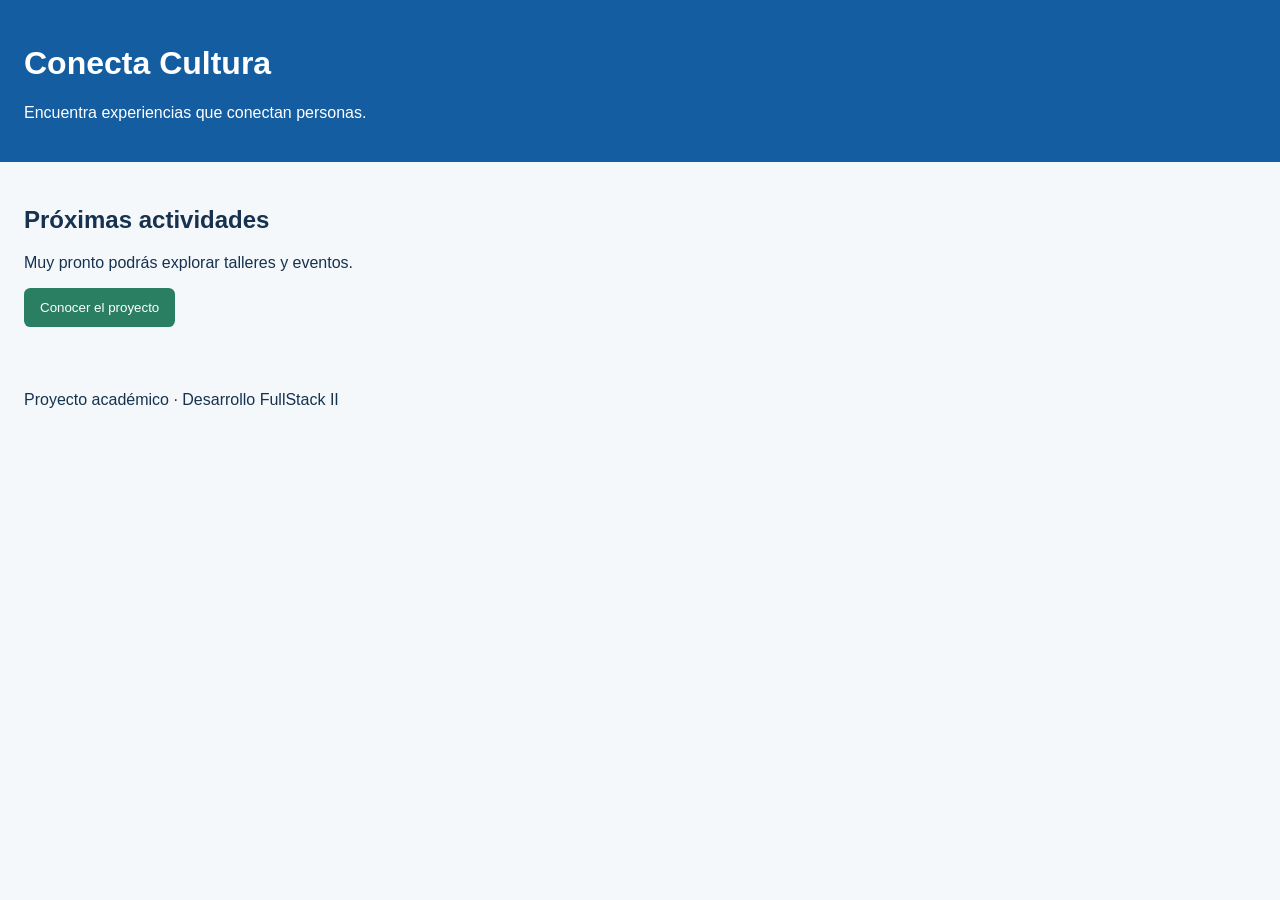
==== index.html @ a5f94ae7 "chore: crear estructura inicial del proyecto" ====
<!DOCTYPE html>
<html lang="es">
<head>
  <meta charset="UTF-8">
  <meta name="viewport" content="width=device-width, initial-scale=1.0">
  <meta name="description" content="Actividades y talleres de Conecta Cultura">
  <title>Conecta Cultura | Inicio</title>
  <link rel="stylesheet" href="assets/css/estilos.css">
</head>
<body>
  <header>
    <h1>Conecta Cultura</h1>
    <p>Encuentra experiencias que conectan personas.</p>
  </header>

  <main>
    <section>
      <h2>Próximas actividades</h2>
      <p>Muy pronto podrás explorar talleres y eventos.</p>
      <button id="boton-bienvenida" type="button">Conocer el proyecto</button>
    </section>
  </main>

  <footer>
    <p>Proyecto académico · Desarrollo FullStack II</p>
  </footer>

  <script src="assets/js/app.js"></script>
</body>
</html>
---- assets/css/estilos.css ----
* {
  box-sizing: border-box;
}

body {
  margin: 0;
  font-family: Arial, sans-serif;
  color: #16324f;
  background-color: #f4f8fb;
}

header,
main,
footer {
  padding: 1.5rem;
}

header {
  color: #ffffff;
  background-color: #145da0;
}

button {
  padding: 0.75rem 1rem;
  color: #ffffff;
  background-color: #2a7f62;
  border: 0;
  border-radius: 0.4rem;
  cursor: pointer;
}
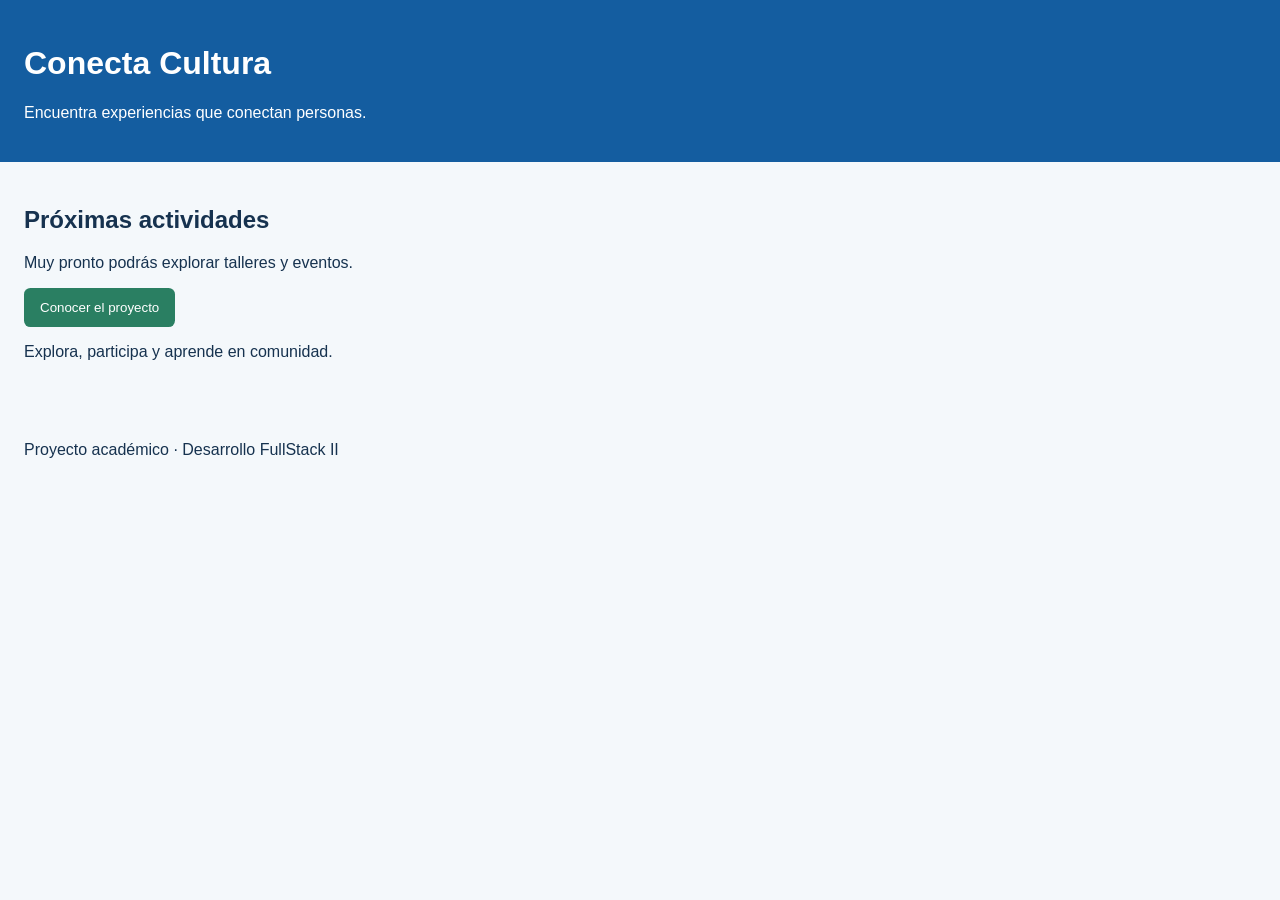
==== commit aa012114: "feat: agregar mensaje principal de la plataforma" ====
--- a/index.html
+++ b/index.html
@@ -19,6 +19,7 @@
       <p>Muy pronto podrás explorar talleres y eventos.</p>
       <button id="boton-bienvenida" type="button">Conocer el proyecto</button>
     </section>
+    <p class="mensaje-inicial">Explora, participa y aprende en comunidad.</p>
   </main>
 
   <footer>
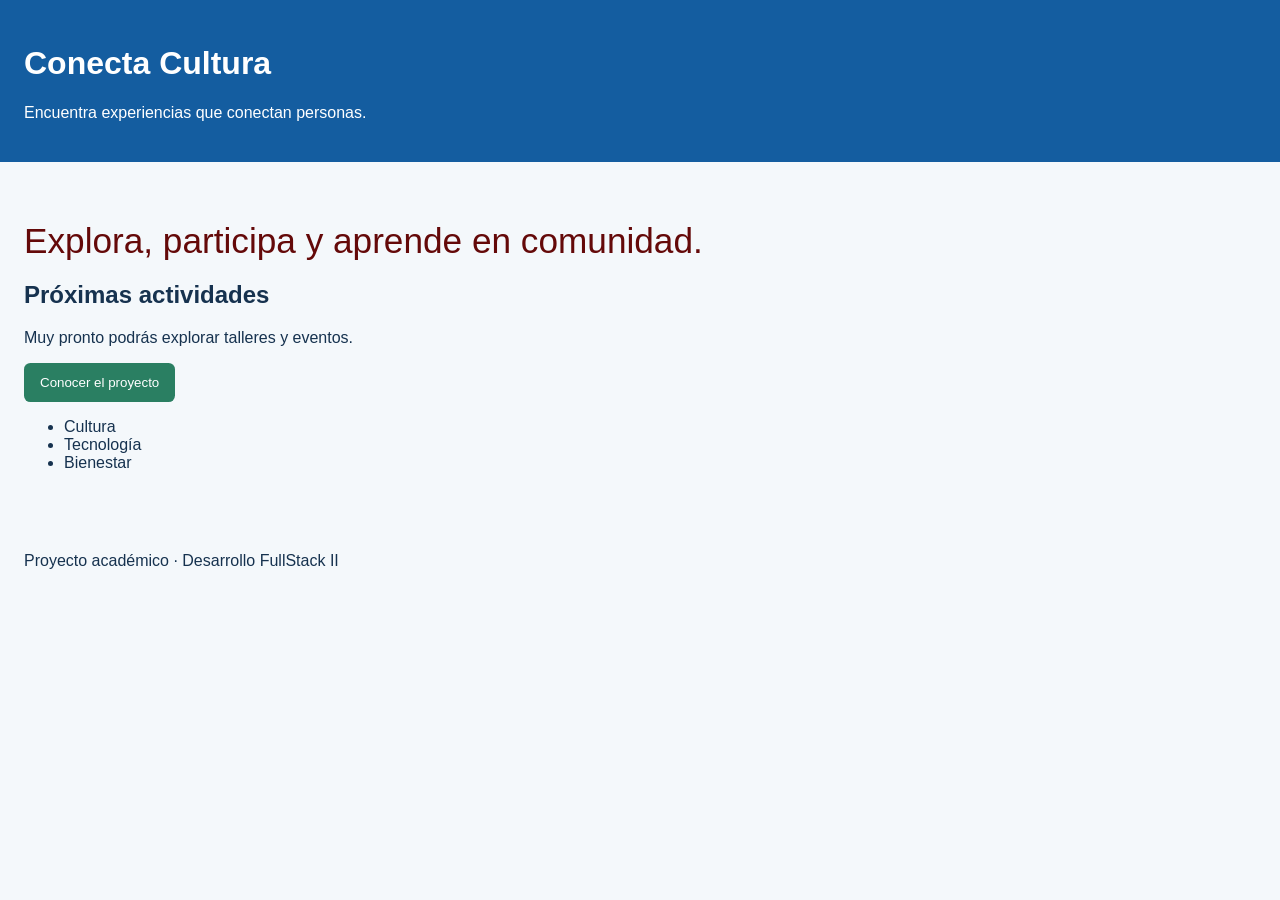
==== commit e86ca963: "feat: personalizar contenido inicial (desafio individual)" ====
--- a/index.html
+++ b/index.html
@@ -14,12 +14,22 @@
   </header>
 
   <main>
+        <p class="mensaje-inicial">Explora, participa y aprende en comunidad.</p>
+
     <section>
       <h2>Próximas actividades</h2>
       <p>Muy pronto podrás explorar talleres y eventos.</p>
       <button id="boton-bienvenida" type="button">Conocer el proyecto</button>
     </section>
-    <p class="mensaje-inicial">Explora, participa y aprende en comunidad.</p>
+
+    <ul id="categorías-actividades">
+        <li>Cultura</li>
+        <li>Tecnología</li>
+        <li>Bienestar</li>
+    </ul>
+      <!-- Las actividades se cargarán aquí mediante JavaScript -->
+
+
   </main>
 
   <footer>
--- a/assets/css/estilos.css
+++ b/assets/css/estilos.css
@@ -28,3 +28,9 @@
   border-radius: 0.4rem;
   cursor: pointer;
 }
+
+.mensaje-inicial {
+  font-size: 2.2rem;
+  margin-bottom: 1rem;
+  color: #640909;
+}
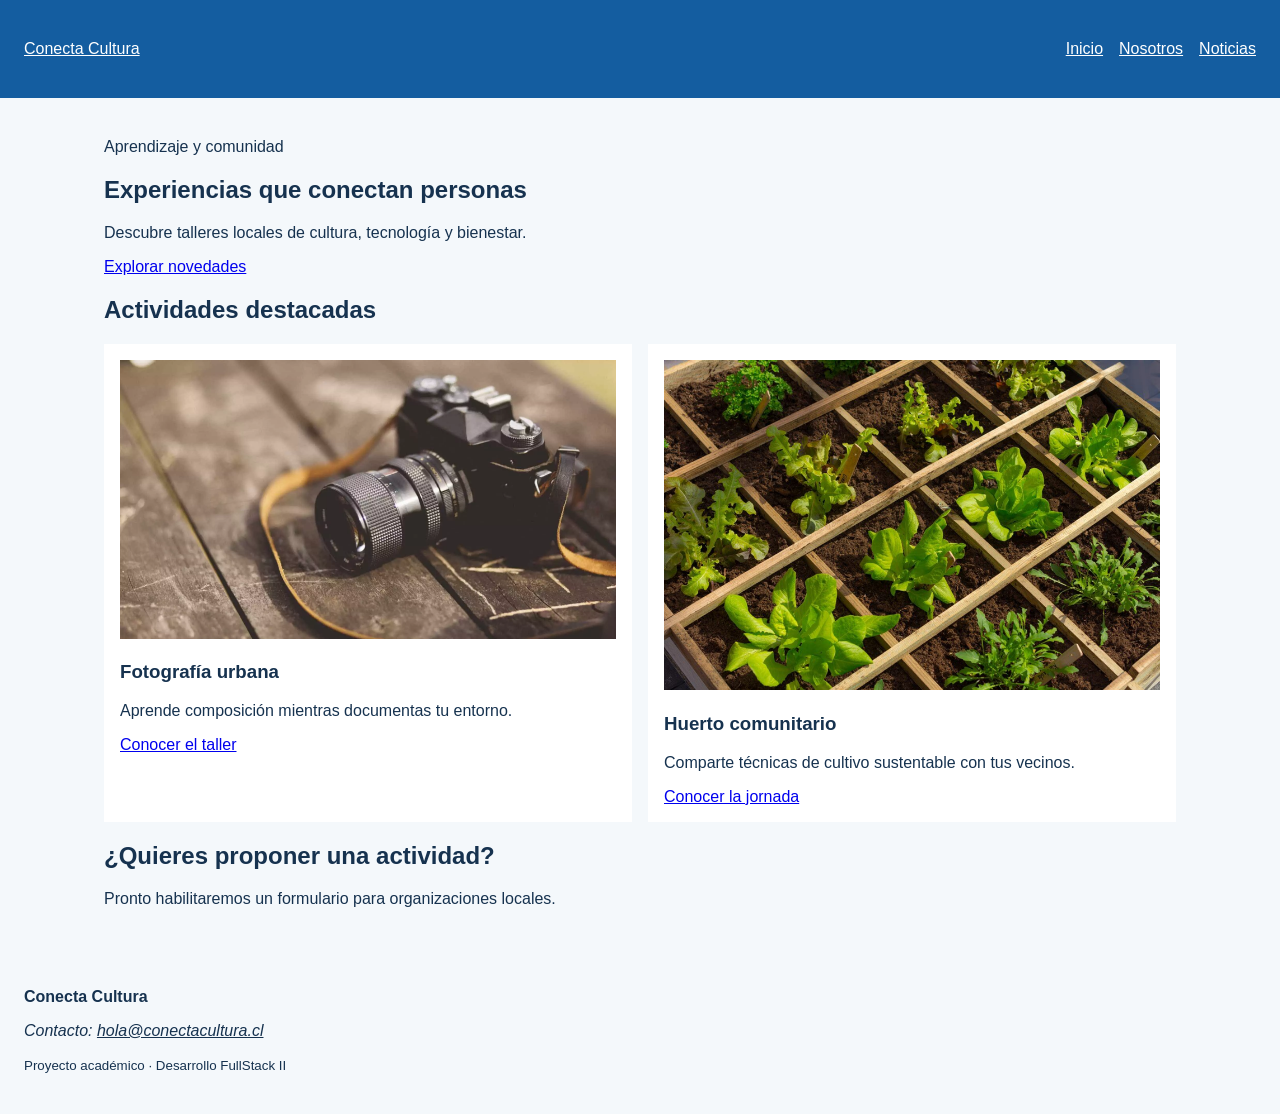
==== commit 3767a380: "feat: construir estructura semántica de inicio y nosotros" ====
--- a/index.html
+++ b/index.html
@@ -3,39 +3,62 @@
 <head>
   <meta charset="UTF-8">
   <meta name="viewport" content="width=device-width, initial-scale=1.0">
-  <meta name="description" content="Actividades y talleres de Conecta Cultura">
-  <title>Conecta Cultura | Inicio</title>
+  <meta name="description" content="Talleres y actividades de Conecta Cultura">
+  <title>Inicio | Conecta Cultura</title>
   <link rel="stylesheet" href="assets/css/estilos.css">
 </head>
 <body>
-  <header>
-    <h1>Conecta Cultura</h1>
-    <p>Encuentra experiencias que conectan personas.</p>
+  <a class="salto-contenido" href="#contenido-principal">Ir al contenido</a>
+  <header class="cabecera-sitio">
+    <a class="marca" href="index.html">Conecta Cultura</a>
+    <nav aria-label="Navegación principal">
+      <ul class="menu">
+        <li><a href="index.html" aria-current="page">Inicio</a></li>
+        <li><a href="nosotros.html">Nosotros</a></li>
+        <li><a href="noticias.html">Noticias</a></li>
+      </ul>
+    </nav>
   </header>
 
-  <main>
-        <p class="mensaje-inicial">Explora, participa y aprende en comunidad.</p>
-
-    <section>
-      <h2>Próximas actividades</h2>
-      <p>Muy pronto podrás explorar talleres y eventos.</p>
-      <button id="boton-bienvenida" type="button">Conocer el proyecto</button>
+  <main id="contenido-principal">
+    <section class="presentacion">
+      <p class="etiqueta">Aprendizaje y comunidad</p>
+      <h1>Experiencias que conectan personas</h1>
+      <p>Descubre talleres locales de cultura, tecnología y bienestar.</p>
+      <a class="boton" href="noticias.html">Explorar novedades</a>
     </section>
 
-    <ul id="categorías-actividades">
-        <li>Cultura</li>
-        <li>Tecnología</li>
-        <li>Bienestar</li>
-    </ul>
-      <!-- Las actividades se cargarán aquí mediante JavaScript -->
+    <section aria-labelledby="titulo-actividades">
+      <h2 id="titulo-actividades">Actividades destacadas</h2>
+      <div class="grilla-tarjetas">
+        <article class="tarjeta">
+          <img src="assets/img/fotografia.jpg"
+               alt="Participantes fotografiando edificios del barrio">
+          <h3>Fotografía urbana</h3>
+          <p>Aprende composición mientras documentas tu entorno.</p>
+          <a href="noticia-detalle-1.html">Conocer el taller</a>
+        </article>
+        <article class="tarjeta">
+          <img src="assets/img/huerto.jpg"
+               alt="Manos plantando una hierba en un huerto comunitario">
+          <h3>Huerto comunitario</h3>
+          <p>Comparte técnicas de cultivo sustentable con tus vecinos.</p>
+          <a href="noticia-detalle-2.html">Conocer la jornada</a>
+        </article>
+      </div>
+    </section>
 
-
+    <aside class="aviso" aria-labelledby="titulo-aviso">
+      <h2 id="titulo-aviso">¿Quieres proponer una actividad?</h2>
+      <p>Pronto habilitaremos un formulario para organizaciones locales.</p>
+    </aside>
   </main>
 
-  <footer>
-    <p>Proyecto académico · Desarrollo FullStack II</p>
+  <footer class="pie-sitio">
+    <p><strong>Conecta Cultura</strong></p>
+    <address>Contacto: <a href="mailto:hola@conectacultura.cl">hola@conectacultura.cl</a></address>
+    <p><small>Proyecto académico · Desarrollo FullStack II</small></p>
   </footer>
-
   <script src="assets/js/app.js"></script>
 </body>
 </html>
--- a/assets/css/estilos.css
+++ b/assets/css/estilos.css
@@ -33,4 +33,57 @@
   font-size: 2.2rem;
   margin-bottom: 1rem;
   color: #640909;
-}+}
+
+.cabecera-sitio,
+.menu,
+.grilla-tarjetas {
+  display: flex;
+  gap: 1rem;
+}
+
+.cabecera-sitio {
+  align-items: center;
+  justify-content: space-between;
+}
+
+.menu {
+  padding: 0;
+  list-style: none;
+}
+
+.marca,
+.menu a,
+.pie-sitio a {
+  color: inherit;
+}
+
+main {
+  max-width: 70rem;
+  margin-inline: auto;
+}
+
+.grilla-tarjetas {
+  flex-wrap: wrap;
+}
+
+.tarjeta {
+  flex: 1 1 18rem;
+  padding: 1rem;
+  background: #ffffff;
+}
+
+img {
+  max-width: 100%;
+  height: auto;
+}
+
+.salto-contenido {
+  position: absolute;
+  left: -10000px;
+}
+
+.salto-contenido:focus {
+  position: static;
+}
+
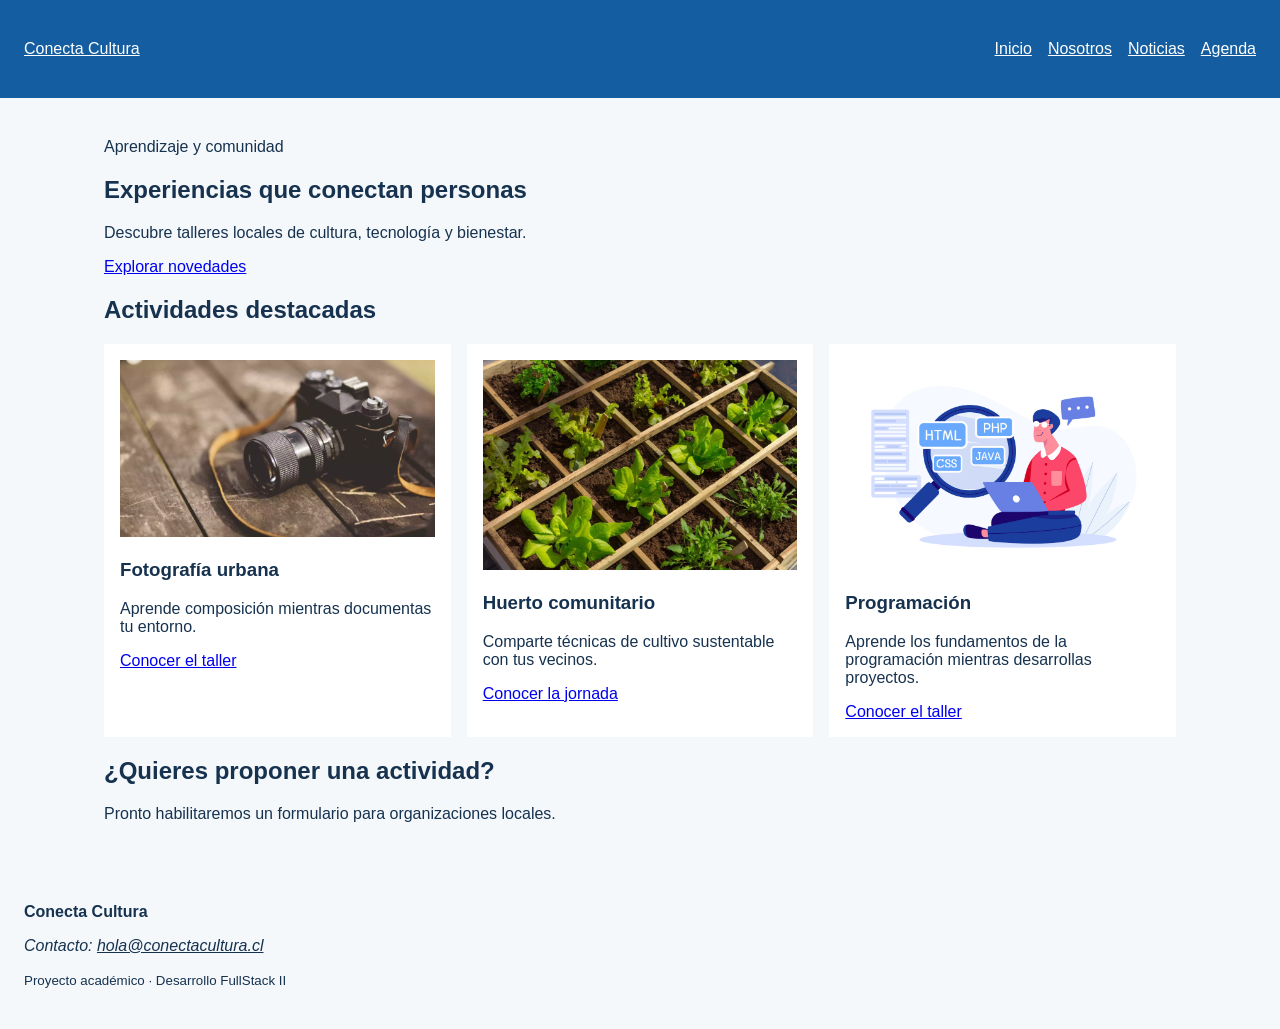
==== commit 0443ce0e: "feat: actualizar navegación con agenda y participación" ====
--- a/index.html
+++ b/index.html
@@ -16,6 +16,7 @@
         <li><a href="index.html" aria-current="page">Inicio</a></li>
         <li><a href="nosotros.html">Nosotros</a></li>
         <li><a href="noticias.html">Noticias</a></li>
+        <li><a href="agenda.html">Agenda</a></li>
       </ul>
     </nav>
   </header>
@@ -45,6 +46,13 @@
           <p>Comparte técnicas de cultivo sustentable con tus vecinos.</p>
           <a href="noticia-detalle-2.html">Conocer la jornada</a>
         </article>
+        <article class="tarjeta">
+          <img src="assets/img/programacion.jpg"
+               alt="Grupo trabajando en un taller de programación">
+          <h3>Programación</h3>
+          <p>Aprende los fundamentos de la programación mientras desarrollas proyectos.</p>
+          <a href="noticia-detalle-3.html">Conocer el taller</a>
+        </article>
       </div>
     </section>
 
--- a/assets/css/estilos.css
+++ b/assets/css/estilos.css
@@ -87,3 +87,57 @@
   position: static;
 }
 
+.tabla-contenedor {
+  max-width: 100%;
+  overflow-x: auto;
+}
+
+table {
+  width: 100%;
+  border-collapse: collapse;
+  background-color: #ffffff;
+}
+
+caption {
+  padding: 0.75rem;
+  font-weight: bold;
+  text-align: left;
+}
+
+th,
+td {
+  padding: 0.75rem;
+  border: 1px solid #b8c4cf;
+  text-align: left;
+}
+
+thead {
+  color: #ffffff;
+  background-color: #145da0;
+}
+
+.formulario {
+  display: grid;
+  gap: 1rem;
+  max-width: 42rem;
+}
+
+.formulario fieldset {
+  display: grid;
+  gap: 0.75rem;
+  padding: 1rem;
+  border: 1px solid #b8c4cf;
+}
+
+.formulario input,
+.formulario select,
+.formulario textarea {
+  width: 100%;
+  padding: 0.7rem;
+  font: inherit;
+}
+
+.formulario input[type="radio"],
+.formulario input[type="checkbox"] {
+  width: auto;
+}
